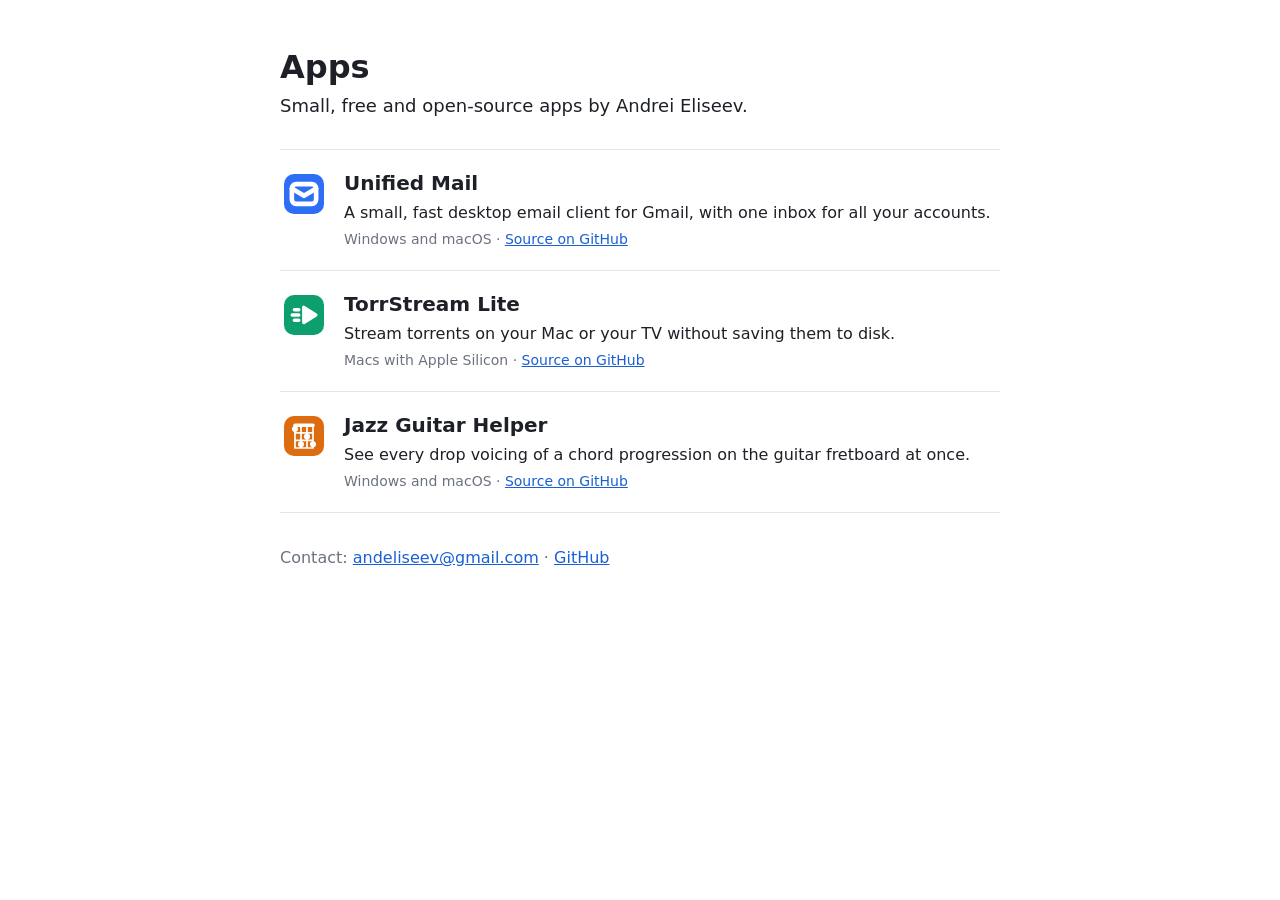
==== index.html @ 9434cb87 "Home page: the list of apps https://andeliseev.github.io/ showed a 404. It now lists Unified Mail, T" ====
<!doctype html>
<html lang="en">
<head>
  <meta charset="utf-8">
  <meta name="viewport" content="width=device-width, initial-scale=1">
  <title>Andrei Eliseev's apps</title>
  <meta name="description" content="Small, free and open-source apps by Andrei Eliseev: Unified Mail, TorrStream Lite and Jazz Guitar Helper.">
  <link rel="stylesheet" href="style.css">
</head>
<body>
  <main>
    <h1>Apps</h1>
    <p class="lead">Small, free and open-source apps by Andrei Eliseev.</p>

    <ul class="apps">
      <li>
        <img src="unified-mail/favicon.svg" width="48" height="48" alt="">
        <div>
          <h2><a href="unified-mail/">Unified Mail</a></h2>
          <p>A small, fast desktop email client for Gmail, with one inbox for all your accounts.</p>
          <p class="muted">Windows and macOS · <a href="https://github.com/andeliseev/unified-mail">Source on GitHub</a></p>
        </div>
      </li>
      <li>
        <img src="torrstream-lite/favicon.svg" width="48" height="48" alt="">
        <div>
          <h2><a href="torrstream-lite/">TorrStream Lite</a></h2>
          <p>Stream torrents on your Mac or your TV without saving them to disk.</p>
          <p class="muted">Macs with Apple Silicon · <a href="https://github.com/andeliseev/TorrStreamLite">Source on GitHub</a></p>
        </div>
      </li>
      <li>
        <img src="jazz-guitar-helper/favicon.svg" width="48" height="48" alt="">
        <div>
          <h2><a href="jazz-guitar-helper/">Jazz Guitar Helper</a></h2>
          <p>See every drop voicing of a chord progression on the guitar fretboard at once.</p>
          <p class="muted">Windows and macOS · <a href="https://github.com/andeliseev/jazz-guitar-helper">Source on GitHub</a></p>
        </div>
      </li>
    </ul>

    <p class="muted">Contact: <a href="mailto:andeliseev@gmail.com">andeliseev@gmail.com</a> · <a href="https://github.com/andeliseev">GitHub</a></p>
  </main>
</body>
</html>
---- style.css ----
/* The site's home page, the list of apps. Each app's folder has its own style.css. */
:root {
  --bg: #ffffff;
  --text: #1d2026;
  --muted: #6b7280;
  --accent: #1a5fd6;
  --line: #e4e6ea;
  color-scheme: light;
}

@media (prefers-color-scheme: dark) {
  :root {
    --bg: #1a1c20;
    --text: #e6e8eb;
    --muted: #9298a2;
    --accent: #7aa2ff;
    --line: #2b2f36;
    color-scheme: dark;
  }
}

body {
  margin: 0;
  background: var(--bg);
  color: var(--text);
  font: 16px/1.6 -apple-system, BlinkMacSystemFont, "Segoe UI", system-ui, sans-serif;
}

main {
  max-width: 720px;
  margin: 0 auto;
  padding: 48px 20px 64px;
}

h1 { font-size: 32px; line-height: 1.2; margin: 0 0 6px; }
.lead { font-size: 18px; margin: 0 0 28px; }
.muted { color: var(--muted); }
a { color: var(--accent); }

/* One row per app: its icon, then its name, what it does, and where it runs. */
.apps { list-style: none; padding: 0; margin: 0 0 32px; }
.apps li {
  display: flex;
  gap: 16px;
  padding: 20px 0;
  border-top: 1px solid var(--line);
}
.apps li:last-child { border-bottom: 1px solid var(--line); }
.apps img { width: 48px; height: 48px; flex: none; }
.apps div { min-width: 0; }
.apps h2 { font-size: 20px; line-height: 1.3; margin: 0 0 4px; }
.apps h2 a { color: inherit; text-decoration: none; }
.apps h2 a:hover { color: var(--accent); text-decoration: underline; }
.apps p { margin: 0; }
.apps p + p { margin-top: 2px; font-size: 14px; }
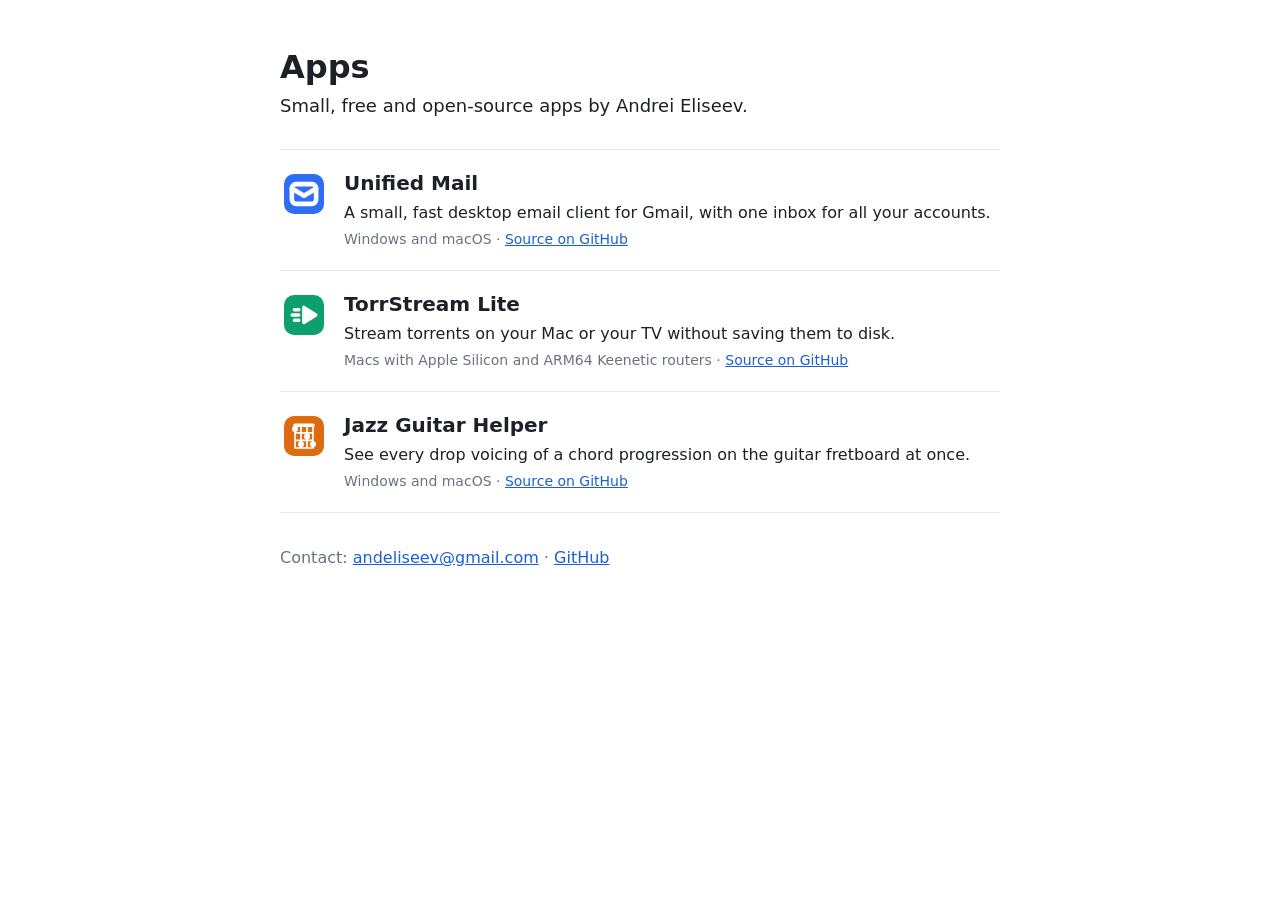
==== commit 41e75b5b: "TorrStream Lite: say that it also runs on ARM64 Keenetic routers The app list and the first paragrap" ====
--- a/index.html
+++ b/index.html
@@ -26,7 +26,7 @@
         <div>
           <h2><a href="torrstream-lite/">TorrStream Lite</a></h2>
           <p>Stream torrents on your Mac or your TV without saving them to disk.</p>
-          <p class="muted">Macs with Apple Silicon · <a href="https://github.com/andeliseev/TorrStreamLite">Source on GitHub</a></p>
+          <p class="muted">Macs with Apple Silicon and ARM64 Keenetic routers · <a href="https://github.com/andeliseev/TorrStreamLite">Source on GitHub</a></p>
         </div>
       </li>
       <li>
